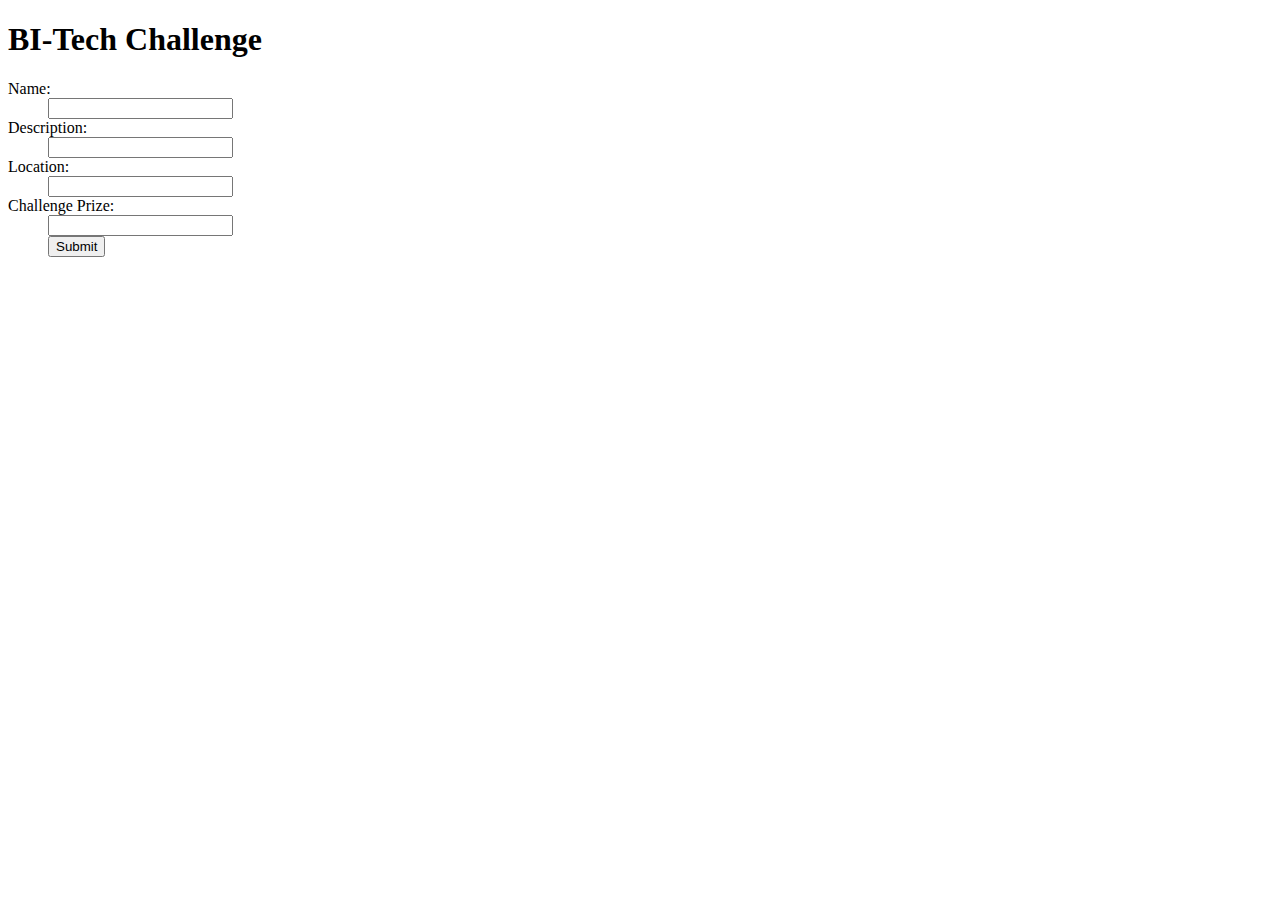
==== templates/add_challenge.html @ 44e9b0dc "Now showing challenges" ====
<!doctype html>
<title>BI-Tech-Challenge</title>
<div class=page>
  <h1>BI-Tech Challenge</h1>
  <form action="{{ url_for('challenge_add') }}" method=post>
    <dl>
      <dt>Name:
      <dd><input type=text name="name">
      <dt>Description:
      <dd><input type=text name="description">
      <dt>Location:
      <dd><input type=text name="location">
      <dt>Challenge Prize:
      <dd><input type=text name="prize">
      <dd><input type=submit>
    </dl>
  </form>
</div>
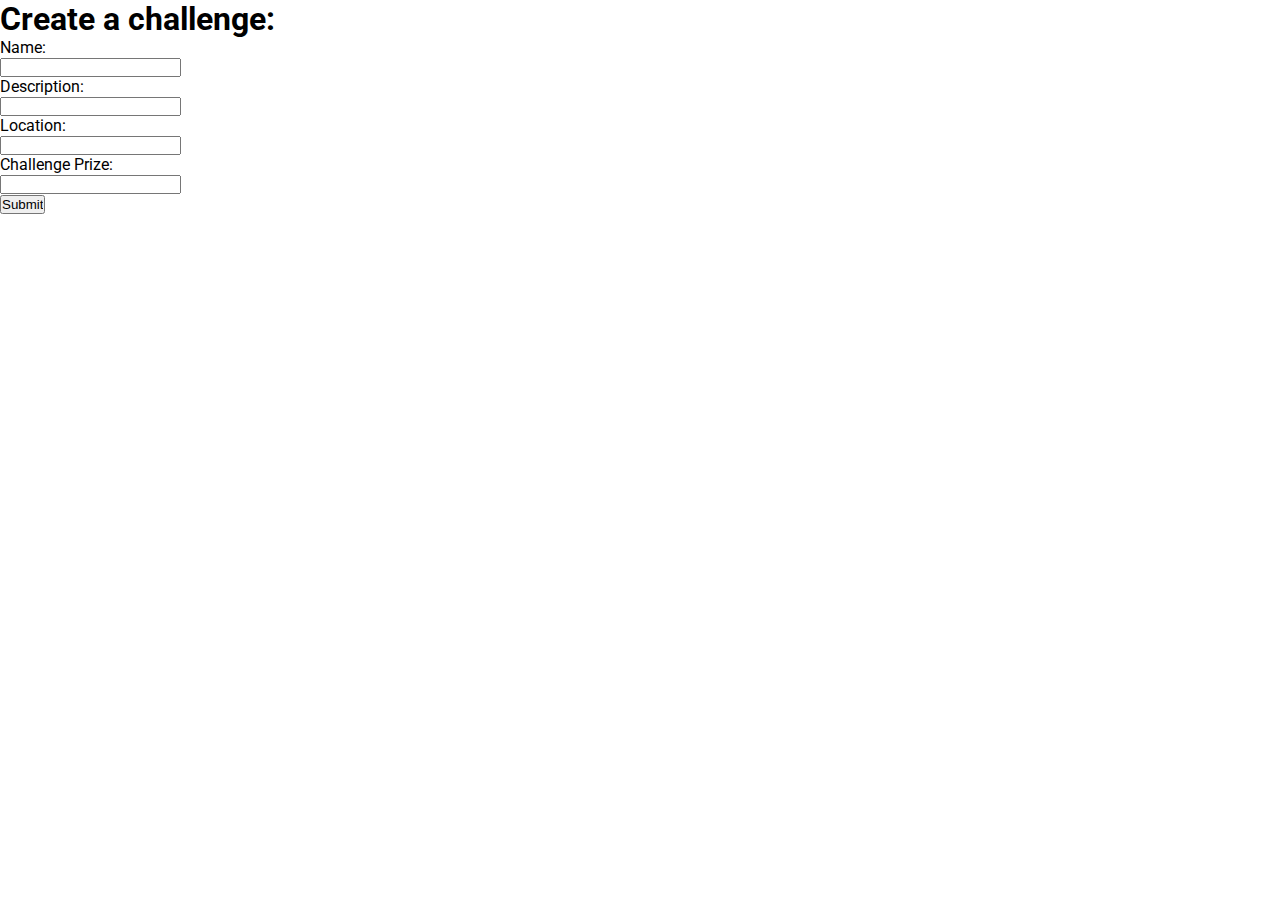
==== commit 6efdb8d8: "Styling add_challenge" ====
--- a/templates/add_challenge.html
+++ b/templates/add_challenge.html
@@ -1,8 +1,36 @@
 <!doctype html>
+
+<html lang="en">
+
+<head>
+
 <title>BI-Tech-Challenge</title>
-<div class=page>
-  <h1>BI-Tech Challenge</h1>
+
+  <meta charset="UTF-8">
+
+  <meta name="viewport" content="width=device-width, initial-scale=1">
+
+  <!--GOOGLE FONTS--->
+  <link href="https://fonts.googleapis.com/css?family=Roboto:100,100i,300,300i,400,400i,500,500i,700,700i,900,900i" rel="stylesheet">
+
+  <!--CSS-->
+  <link rel="stylesheet" type="text/css" href="../static/styles/styleAddChallenge.css">
+
+  <!--BOOTSTRAP-->
+  <link rel="stylesheet" href="https://maxcdn.bootstrapcdn.com/bootstrap/4.0.0-beta.2/css/bootstrap.min.css" integrity="sha384-PsH8R72JQ3SOdhVi3uxftmaW6Vc51MKb0q5P2rRUpPvrszuE4W1povHYgTpBfshb" crossorigin="anonymous">
+
+</head>
+
+<body>
+
+<nav></nav>
+
+<div class=container-fluid>
+
+  <h1>Create a challenge:</h1>
+
   <form action="{{ url_for('challenge_add') }}" method=post>
+
     <dl>
       <dt>Name:
       <dd><input type=text name="name">
@@ -15,5 +43,9 @@
       <dd><input type=submit>
     </dl>
   </form>
+
 </div>
 
+</body>
+
+</html>
--- a/static/styles/styleAddChallenge.css
+++ b/static/styles/styleAddChallenge.css
@@ -0,0 +1,13 @@
+* {
+    margin: 0;
+    padding: 0;
+}
+
+html {
+    height: 100%;
+}
+
+body {
+    height:100% !important;
+    font-family: Roboto, sans-serif;
+}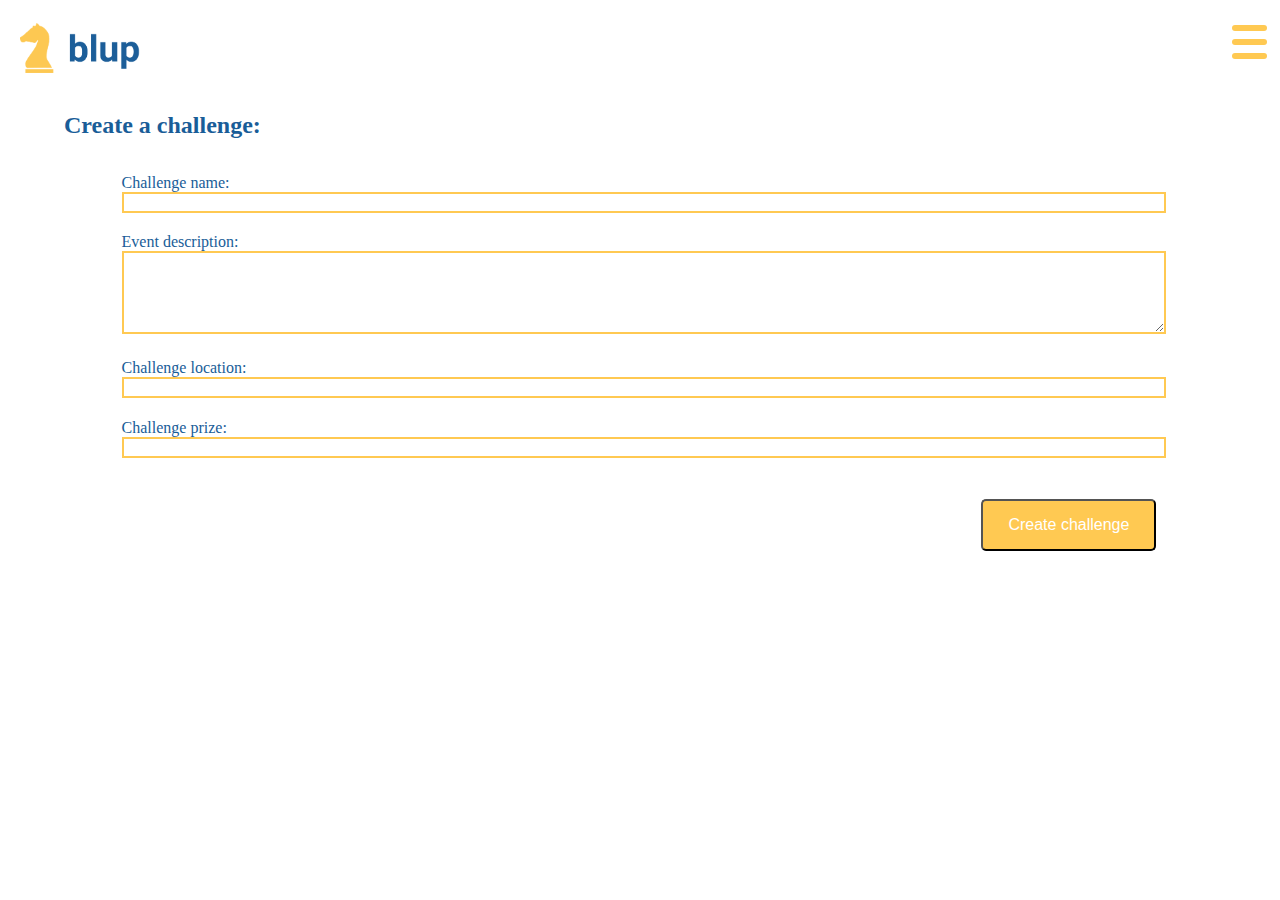
==== commit f63e8c80: "Added styles to challenges" ====
--- a/templates/add_challenge.html
+++ b/templates/add_challenge.html
@@ -1,51 +1,85 @@
-<!doctype html>
+<!DOCTYPE html>
+<html lang="en">
+	<head>
+		<title>PAgina</title>
+		<meta charset="UTF-8">
+		<link rel="stylesheet" type="text/css" href="../static/styles/add_challenge.css">
+		
+		    <!--BOOTSTRAP-->
+    <link rel="stylesheet" href="https://maxcdn.bootstrapcdn.com/bootstrap/4.0.0-beta.2/css/bootstrap.min.css" integrity="sha384-PsH8R72JQ3SOdhVi3uxftmaW6Vc51MKb0q5P2rRUpPvrszuE4W1povHYgTpBfshb" crossorigin="anonymous">
+	</head>
+	<body>
+		
+		  <!--nav-->
+		<nav class="navbar">
+    <a href="login.html"><img id="logo" src="../static/images/cavaloNome.png"></a>
+        <div class="menu" onclick="hamburguer(this)">
+            <div class="menu-line1"></div>
+            <div class="menu-line2"></div>
+            <div class="menu-line3"></div>
+        </div>
+    <div class="menu_content">
+        <ul>
+            <li><a class="h_menu" href="#">My profile</a></li>
+            <li><a class="h_menu" href="#">All rankings</a></li>
+            <li><a class="h_menu" href="#">Forum</a></li>
+            <li><a class="h_menu" href="#">Action trains</a></li>
+            <li><a class="h_menu" href="#">Challenges</a></li>
+            <li><a class="h_menu" style="font-weight: 600;" href="#">Log out</a></li>
+        </ul>
+    </div>
+</nav>
+		
+		
+		
+	<div class="container">
+		
 
-<html lang="en">
+<h2> Create a challenge: </h2>
+	  <form>
+	    <div class="boxtext">
+	      <label for="usr">Challenge name:</label>
+	      <input class="form-control" type="text" class="form-control" id="usr">
+	    </div>
+		<div class="boxtext">
+			<label for="comment">Event description:</label>
+		 <textarea class="form-control" rows="5" id="comment"></textarea>
+		   </div>
+	    <div class="boxtext">
+	      <label for="pwd">Challenge location:</label>
+	      <input class="form-control" type="password" class="form-control" id="pwd">
+	    </div>
+		<div class="boxtext">
+				<label for="pwd">Challenge prize:</label>
+				<input class="form-control"  type="password" id="pwd">
+			</div>
+		  <div class="boxtext">
+		 	 <button type="button" onclick="alert('criaste  challenge')">Create challenge</button>
+			  	</div>
+	  </form>
+		
+	</div>
 
-<head>
+	
 
-<title>BI-Tech-Challenge</title>
 
-  <meta charset="UTF-8">
 
-  <meta name="viewport" content="width=device-width, initial-scale=1">
 
-  <!--GOOGLE FONTS--->
-  <link href="https://fonts.googleapis.com/css?family=Roboto:100,100i,300,300i,400,400i,500,500i,700,700i,900,900i" rel="stylesheet">
 
-  <!--CSS-->
-  <link rel="stylesheet" type="text/css" href="../static/styles/styleAddChallenge.css">
-
-  <!--BOOTSTRAP-->
-  <link rel="stylesheet" href="https://maxcdn.bootstrapcdn.com/bootstrap/4.0.0-beta.2/css/bootstrap.min.css" integrity="sha384-PsH8R72JQ3SOdhVi3uxftmaW6Vc51MKb0q5P2rRUpPvrszuE4W1povHYgTpBfshb" crossorigin="anonymous">
-
-</head>
-
-<body>
-
-<nav></nav>
-
-<div class=container-fluid>
-
-  <h1>Create a challenge:</h1>
-
-  <form action="{{ url_for('challenge_add') }}" method=post>
-
-    <dl>
-      <dt>Name:
-      <dd><input type=text name="name">
-      <dt>Description:
-      <dd><input type=text name="description">
-      <dt>Location:
-      <dd><input type=text name="location">
-      <dt>Challenge Prize:
-      <dd><input type=text name="prize">
-      <dd><input type=submit>
-    </dl>
-  </form>
-
-</div>
-
-</body>
-
-</html>
+	
+	<script src="https://code.jquery.com/jquery-3.1.1.min.js"></script>
+<script>
+    function hamburguer(x) {
+        x.classList.toggle("hamb");
+    }
+    $('.menu').click( function () {
+        $('.menu_content').toggleClass('aberto');
+    });
+</script>
+<!--SCRIPTS FOR BOOTSTRAP--->
+<script src="https://code.jquery.com/jquery-3.2.1.slim.min.js" integrity="sha384-KJ3o2DKtIkvYIK3UENzmM7KCkRr/rE9/Qpg6aAZGJwFDMVNA/GpGFF93hXpG5KkN" crossorigin="anonymous"></script>
+<script src="https://cdnjs.cloudflare.com/ajax/libs/popper.js/1.12.3/umd/popper.min.js" integrity="sha384-vFJXuSJphROIrBnz7yo7oB41mKfc8JzQZiCq4NCceLEaO4IHwicKwpJf9c9IpFgh" crossorigin="anonymous"></script>
+<script src="https://maxcdn.bootstrapcdn.com/bootstrap/4.0.0-beta.2/js/bootstrap.min.js" integrity="sha384-alpBpkh1PFOepccYVYDB4do5UnbKysX5WZXm3XxPqe5iKTfUKjNkCk9SaVuEZflJ" crossorigin="anonymous"></script>
+	
+	</body>
+</html>--- a/static/styles/add_challenge.css
+++ b/static/styles/add_challenge.css
@@ -0,0 +1,169 @@
+body{
+  margin: 0;
+  padding: 0;
+  font-family: "roboto", bold;
+	
+
+}
+
+.h2{
+  color: #195D98;
+  font-size: 40px;
+  margin-top: 6%;
+		margin-left: 5%;
+	margin-right: 5%;
+
+ 
+
+}
+
+button{
+	
+
+    background-color: #FFC952;
+    color: white;
+    padding: 15px 25px;
+    text-align: right;
+    text-decoration: none;
+    display: inline-block;
+    font-size: 16px;
+    margin: 4px 2px;
+    cursor: pointer;
+    right: 0%;
+    margin-left: 80%;
+    margin-top: 2%;
+	margin-left: 70%;
+	float: right;
+	border-radius: 5px !important;
+	margin-bottom: 3%;
+}
+
+
+button:hover{
+	background-color: #195D98;; /* amarelo */
+    border: none;
+    color: white;
+	opacity: 0.7%;
+
+}
+
+
+#logo {
+    padding-left: 20px;
+    padding-top: 20px;
+    width: 120px;
+}
+
+
+.menu {
+    padding-top: 1%;
+    padding-right: 1%;
+    z-index: 1;
+    display: inline-block;
+    cursor: pointer;
+}
+
+.menu-line1, .menu-line2, .menu-line3 {
+    width: 35px;
+    height: 6px;
+    background-color: #FFC952;
+    margin-bottom: 8px;
+    border-radius: 10px;
+    transition: 0.5s;
+}
+
+.hamb .menu-line1 {
+    width: 40px;
+    transform: rotate(-45deg) translate(-8px, 11px);
+}
+
+.hamb .menu-line2 {
+    opacity: 0;
+}
+
+.hamb .menu-line3 {
+    width: 40px;
+    transform: rotate(45deg) translate(-8px, -11px);
+}
+
+.navbar {
+    z-index: 1000;
+    display: flex;
+    justify-content: space-between;
+    align-items: center;
+    height: 80px;
+}
+
+.menu_content.aberto {
+    z-index: -1;
+    height: 750px;
+    padding-top: 30%;
+    padding-left: 50px;
+    top: 0%;
+    right: 0%;
+    font-size: 2rem;
+    display: inline-block;
+    position: absolute;
+    width: 320px;
+    background-color: #195D98;
+}
+
+.menu_content {
+    display: none;
+}
+
+.menu_content.aberto ul {
+    list-style-type: none;
+}
+
+.menu_content.aberto ul li a{
+    color:white;
+}
+
+.menu_content.aberto ul li a:hover{
+    text-decoration: none;
+    color:#FFC952;
+}
+
+
+form{
+	margin-left: 5%;
+	margin-right: 5%;
+	margin-top: 3%;
+
+}
+
+.container{
+	margin-left: 5%;
+	margin-right: 5%;
+	color: #195D98;
+	margin-top: 2.5%;
+margin-bottom: 3%;
+}
+
+label{
+	margin-top: 2%;
+	color: #195D98;
+}
+
+.boxtext{
+	margin-top: 2%;
+	
+}
+
+.form-control{
+	width: 100%;
+	
+	border: 2px solid #FFC952 !important ;
+}
+textarea{
+	border-bottom-style: 2px;
+}
+
+
+@media screen and (min-width: 1101px) {
+	.h2{
+margin-left: 3% !important;
+		text-align: justify !important;
+	}
+}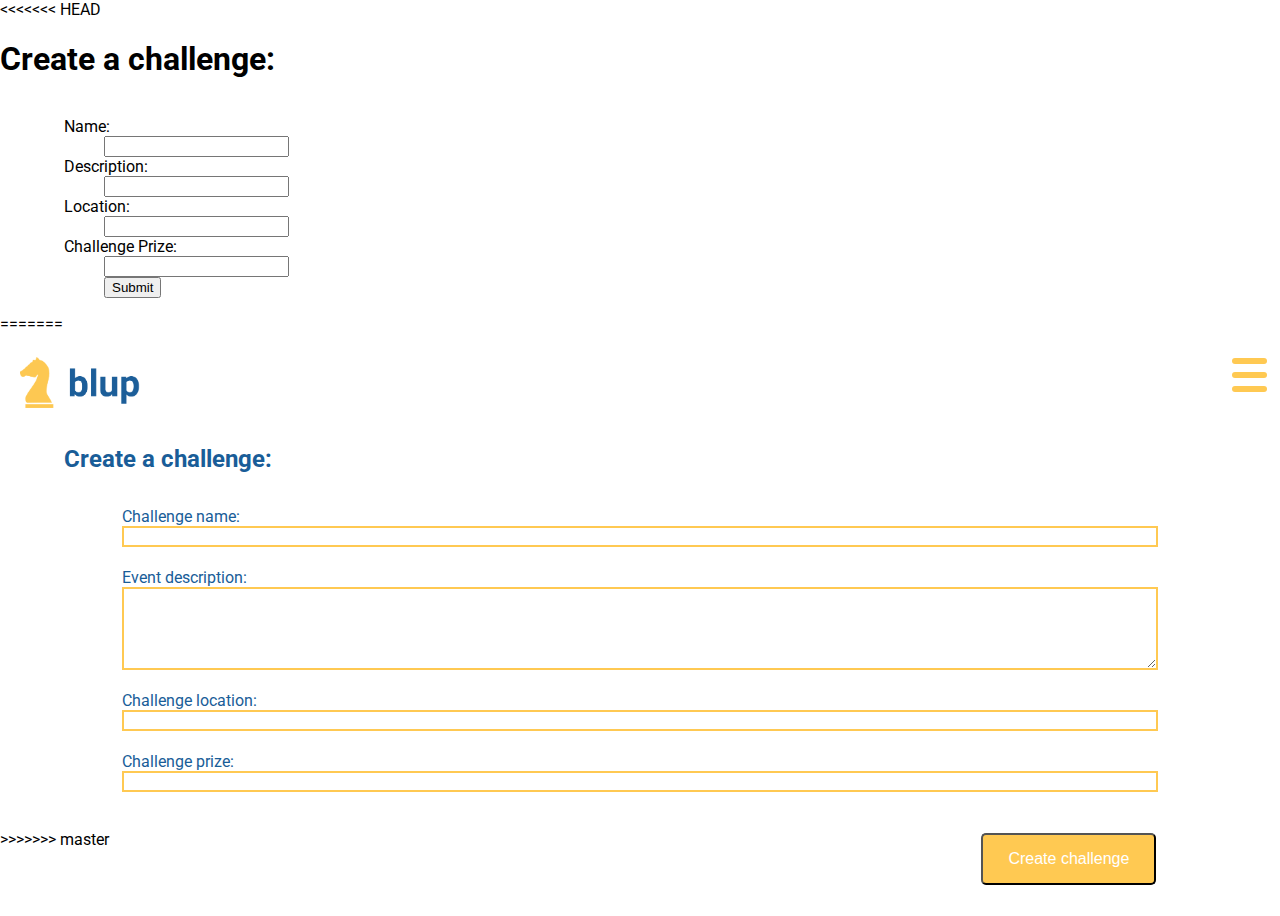
==== commit 24ae65a1: "Merge conflict with master" ====
--- a/templates/add_challenge.html
+++ b/templates/add_challenge.html
@@ -1,3 +1,56 @@
+<<<<<<< HEAD
+<!doctype html>
+
+<html lang="en">
+
+<head>
+
+<title>BI-Tech-Challenge</title>
+
+  <meta charset="UTF-8">
+
+  <meta name="viewport" content="width=device-width, initial-scale=1">
+
+  <!--GOOGLE FONTS--->
+  <link href="https://fonts.googleapis.com/css?family=Roboto:100,100i,300,300i,400,400i,500,500i,700,700i,900,900i" rel="stylesheet">
+
+  <!--CSS-->
+  <link rel="stylesheet" type="text/css" href="../static/styles/styleAddChallenge.css">
+
+  <!--BOOTSTRAP-->
+  <link rel="stylesheet" href="https://maxcdn.bootstrapcdn.com/bootstrap/4.0.0-beta.2/css/bootstrap.min.css" integrity="sha384-PsH8R72JQ3SOdhVi3uxftmaW6Vc51MKb0q5P2rRUpPvrszuE4W1povHYgTpBfshb" crossorigin="anonymous">
+
+</head>
+
+<body>
+
+<nav></nav>
+
+<div class=container-fluid>
+
+  <h1>Create a challenge:</h1>
+
+  <form action="{{ url_for('challenge_add') }}" method=post>
+
+    <dl>
+      <dt>Name:
+      <dd><input type=text name="name">
+      <dt>Description:
+      <dd><input type=text name="description">
+      <dt>Location:
+      <dd><input type=text name="location">
+      <dt>Challenge Prize:
+      <dd><input type=text name="prize">
+      <dd><input type=submit>
+    </dl>
+  </form>
+
+</div>
+
+</body>
+
+</html>
+=======
 <!DOCTYPE html>
 <html lang="en">
 	<head>
@@ -82,4 +135,5 @@
 <script src="https://maxcdn.bootstrapcdn.com/bootstrap/4.0.0-beta.2/js/bootstrap.min.js" integrity="sha384-alpBpkh1PFOepccYVYDB4do5UnbKysX5WZXm3XxPqe5iKTfUKjNkCk9SaVuEZflJ" crossorigin="anonymous"></script>
 	
 	</body>
-</html>+</html>
+>>>>>>> master
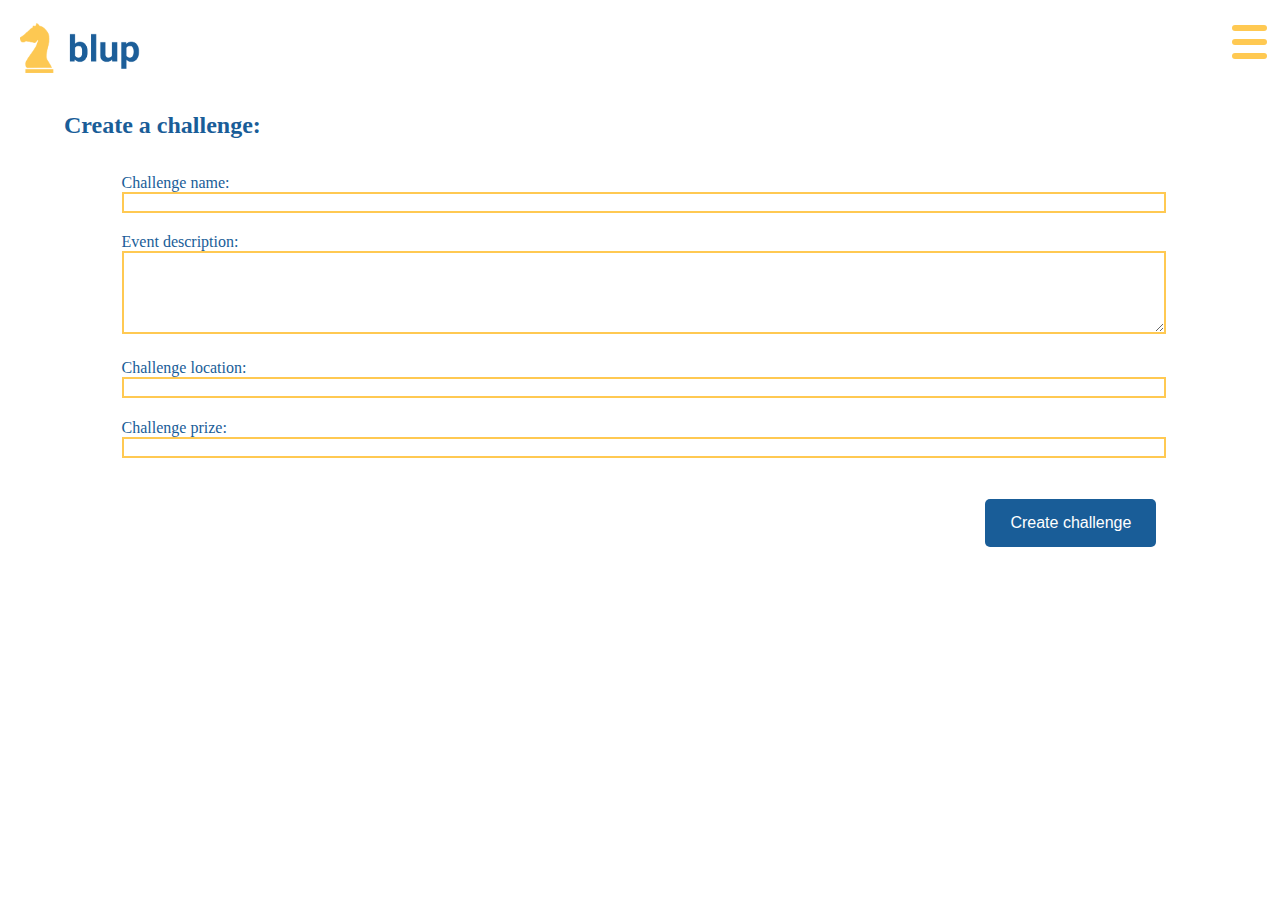
==== commit 000bdcf2: "Changed styles" ====
--- a/templates/add_challenge.html
+++ b/templates/add_challenge.html
@@ -1,56 +1,3 @@
-<<<<<<< HEAD
-<!doctype html>
-
-<html lang="en">
-
-<head>
-
-<title>BI-Tech-Challenge</title>
-
-  <meta charset="UTF-8">
-
-  <meta name="viewport" content="width=device-width, initial-scale=1">
-
-  <!--GOOGLE FONTS--->
-  <link href="https://fonts.googleapis.com/css?family=Roboto:100,100i,300,300i,400,400i,500,500i,700,700i,900,900i" rel="stylesheet">
-
-  <!--CSS-->
-  <link rel="stylesheet" type="text/css" href="../static/styles/styleAddChallenge.css">
-
-  <!--BOOTSTRAP-->
-  <link rel="stylesheet" href="https://maxcdn.bootstrapcdn.com/bootstrap/4.0.0-beta.2/css/bootstrap.min.css" integrity="sha384-PsH8R72JQ3SOdhVi3uxftmaW6Vc51MKb0q5P2rRUpPvrszuE4W1povHYgTpBfshb" crossorigin="anonymous">
-
-</head>
-
-<body>
-
-<nav></nav>
-
-<div class=container-fluid>
-
-  <h1>Create a challenge:</h1>
-
-  <form action="{{ url_for('challenge_add') }}" method=post>
-
-    <dl>
-      <dt>Name:
-      <dd><input type=text name="name">
-      <dt>Description:
-      <dd><input type=text name="description">
-      <dt>Location:
-      <dd><input type=text name="location">
-      <dt>Challenge Prize:
-      <dd><input type=text name="prize">
-      <dd><input type=submit>
-    </dl>
-  </form>
-
-</div>
-
-</body>
-
-</html>
-=======
 <!DOCTYPE html>
 <html lang="en">
 	<head>
@@ -73,11 +20,11 @@
         </div>
     <div class="menu_content">
         <ul>
-            <li><a class="h_menu" href="#">My profile</a></li>
-            <li><a class="h_menu" href="#">All rankings</a></li>
-            <li><a class="h_menu" href="#">Forum</a></li>
-            <li><a class="h_menu" href="#">Action trains</a></li>
-            <li><a class="h_menu" href="#">Challenges</a></li>
+            <li><a class="h_menu" href="#">my profile</a></li>
+            <li><a class="h_menu" href="#">all rankings</a></li>
+            <li><a class="h_menu" href="#">forum</a></li>
+            <li><a class="h_menu" href="#">action trains</a></li>
+            <li><a class="h_menu" href="#">challenges</a></li>
             <li><a class="h_menu" style="font-weight: 600;" href="#">Log out</a></li>
         </ul>
     </div>
@@ -135,5 +82,4 @@
 <script src="https://maxcdn.bootstrapcdn.com/bootstrap/4.0.0-beta.2/js/bootstrap.min.js" integrity="sha384-alpBpkh1PFOepccYVYDB4do5UnbKysX5WZXm3XxPqe5iKTfUKjNkCk9SaVuEZflJ" crossorigin="anonymous"></script>
 	
 	</body>
-</html>
->>>>>>> master
+</html>--- a/static/styles/add_challenge.css
+++ b/static/styles/add_challenge.css
@@ -7,7 +7,7 @@
 }
 
 .h2{
-  color: #195D98;
+  color:#FFC952;
   font-size: 40px;
   margin-top: 6%;
 		margin-left: 5%;
@@ -20,8 +20,10 @@
 button{
 	
 
-    background-color: #FFC952;
+    background-color: #195D98;
     color: white;
+	border: 10px ;
+	border-color: #FFC952 !important ; 
     padding: 15px 25px;
     text-align: right;
     text-decoration: none;
@@ -40,7 +42,7 @@
 
 
 button:hover{
-	background-color: #195D98;; /* amarelo */
+	background-color:#FFC952 ; /* amarelo */
     border: none;
     color: white;
 	opacity: 0.7%;
@@ -144,6 +146,7 @@
 label{
 	margin-top: 2%;
 	color: #195D98;
+;
 }
 
 .boxtext{
@@ -154,7 +157,7 @@
 .form-control{
 	width: 100%;
 	
-	border: 2px solid #FFC952 !important ;
+	border: 2px solid  #FFC952  !important ;
 }
 textarea{
 	border-bottom-style: 2px;
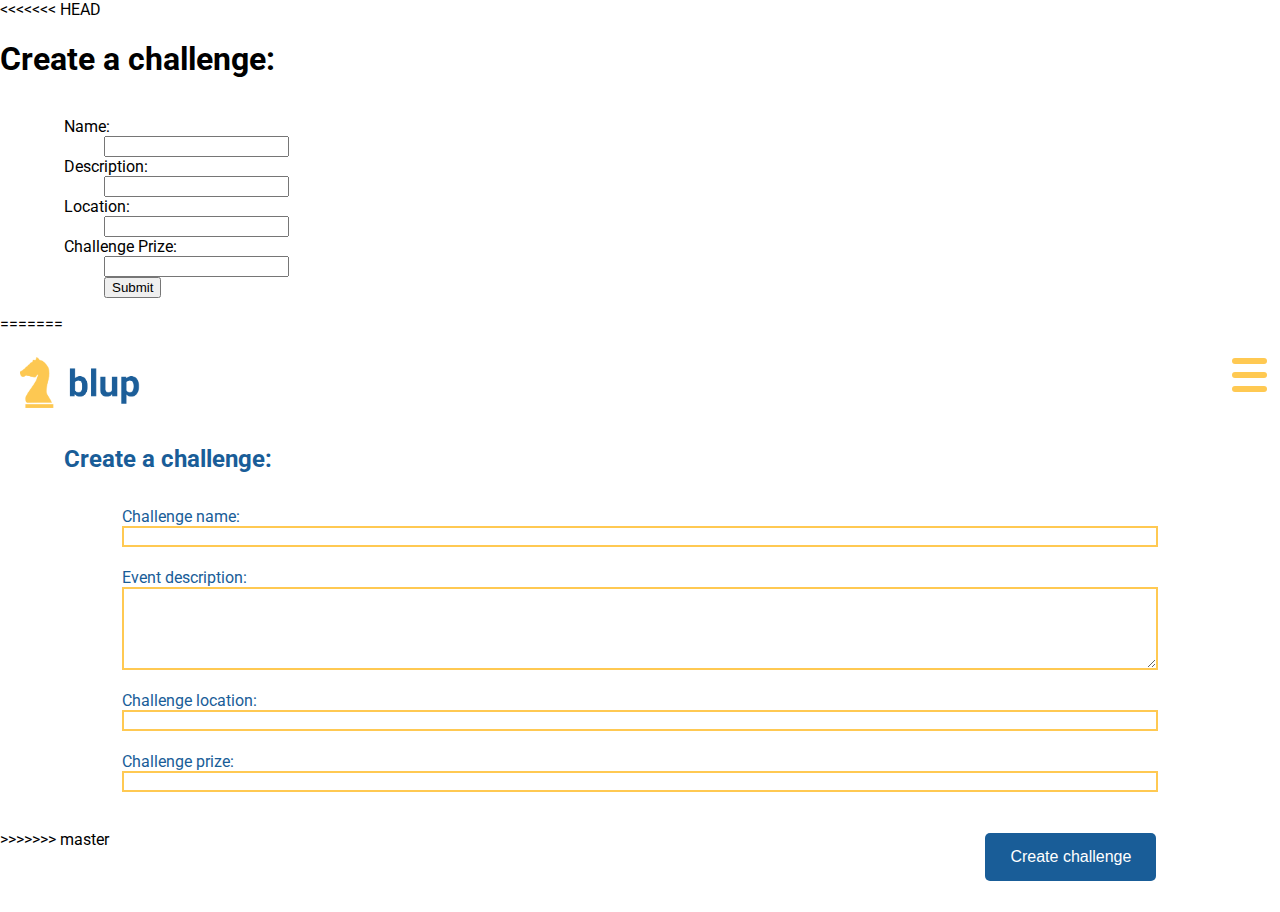
==== commit a3f6e1f5: "Merge conflict" ====
--- a/templates/add_challenge.html
+++ b/templates/add_challenge.html
@@ -1,3 +1,56 @@
+<<<<<<< HEAD
+<!doctype html>
+
+<html lang="en">
+
+<head>
+
+<title>BI-Tech-Challenge</title>
+
+  <meta charset="UTF-8">
+
+  <meta name="viewport" content="width=device-width, initial-scale=1">
+
+  <!--GOOGLE FONTS--->
+  <link href="https://fonts.googleapis.com/css?family=Roboto:100,100i,300,300i,400,400i,500,500i,700,700i,900,900i" rel="stylesheet">
+
+  <!--CSS-->
+  <link rel="stylesheet" type="text/css" href="../static/styles/styleAddChallenge.css">
+
+  <!--BOOTSTRAP-->
+  <link rel="stylesheet" href="https://maxcdn.bootstrapcdn.com/bootstrap/4.0.0-beta.2/css/bootstrap.min.css" integrity="sha384-PsH8R72JQ3SOdhVi3uxftmaW6Vc51MKb0q5P2rRUpPvrszuE4W1povHYgTpBfshb" crossorigin="anonymous">
+
+</head>
+
+<body>
+
+<nav></nav>
+
+<div class=container-fluid>
+
+  <h1>Create a challenge:</h1>
+
+  <form action="{{ url_for('challenge_add') }}" method=post>
+
+    <dl>
+      <dt>Name:
+      <dd><input type=text name="name">
+      <dt>Description:
+      <dd><input type=text name="description">
+      <dt>Location:
+      <dd><input type=text name="location">
+      <dt>Challenge Prize:
+      <dd><input type=text name="prize">
+      <dd><input type=submit>
+    </dl>
+  </form>
+
+</div>
+
+</body>
+
+</html>
+=======
 <!DOCTYPE html>
 <html lang="en">
 	<head>
@@ -82,4 +135,5 @@
 <script src="https://maxcdn.bootstrapcdn.com/bootstrap/4.0.0-beta.2/js/bootstrap.min.js" integrity="sha384-alpBpkh1PFOepccYVYDB4do5UnbKysX5WZXm3XxPqe5iKTfUKjNkCk9SaVuEZflJ" crossorigin="anonymous"></script>
 	
 	</body>
-</html>+</html>
+>>>>>>> master
